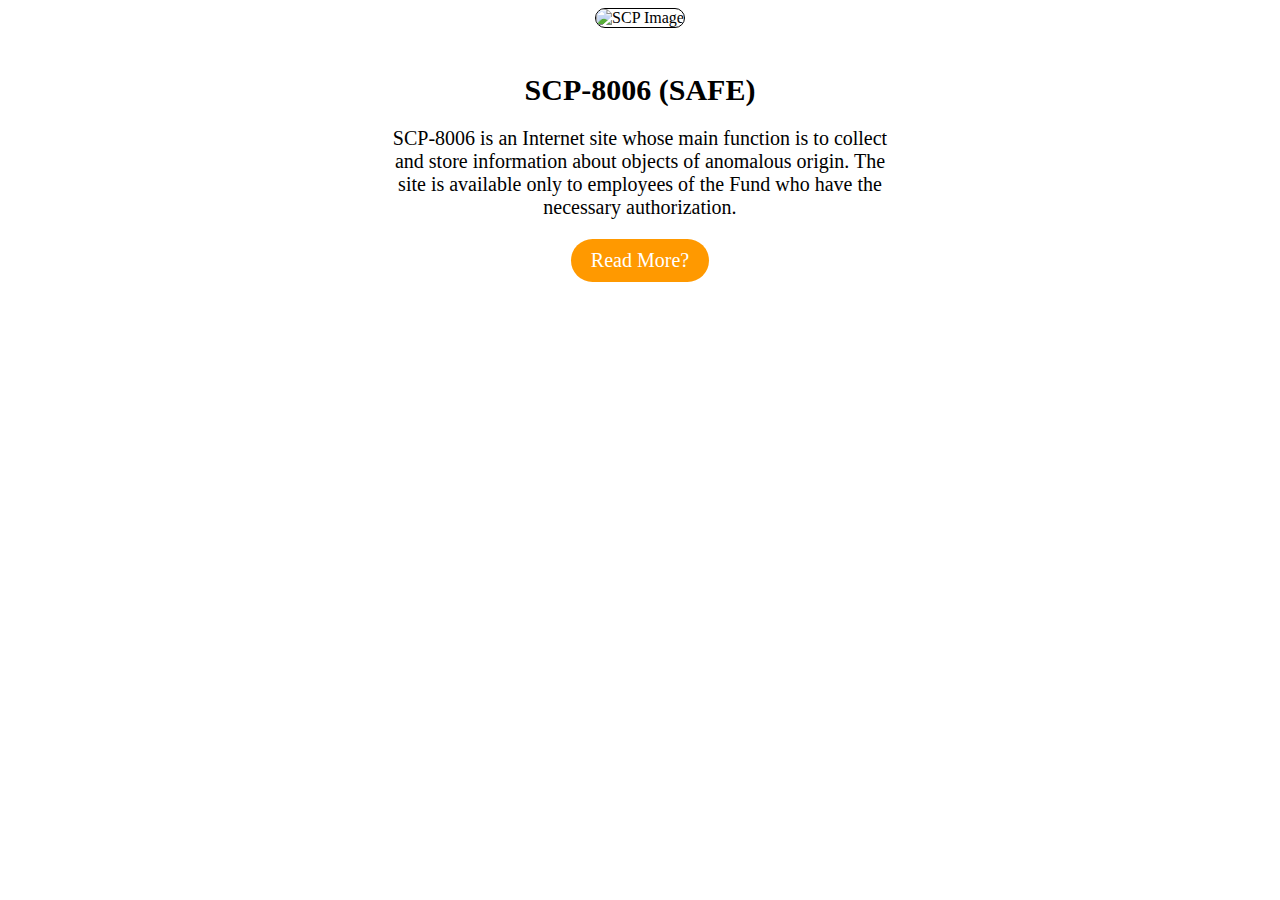
==== 8006-2.html @ 5e5ef567 "Add files via upload" ====
<!DOCTYPE html>
<html>
<head>
 <title>SCP Site</title>
 <link rel="stylesheet" type="text/css" href="style.css">
</head>
<body>
 <div class="container">
  <img src="logo.png" alt="SCP Image">
  <h2>SCP-8006 (SAFE)</h2>
  <p>SCP-8006 is an Internet site whose main function is to collect and store information about objects of anomalous origin. The site is available only to employees of the Fund who have the necessary authorization. </p>
  <a href="REDACTED.html">Read More?</a>
 </div>
</body>
</html>
---- style.css ----
.container {
 width: 500px;
 margin: 0 auto;
 text-align: center;
}

img {
 width: 350px;
 height: 350px;
 border: 1px solid black;
 border-radius: 10px;
 margin-bottom: 20px;
}

h2 {
 font-size: 30px;
 margin-bottom: 10px;
}

p {
 font-size: 20px;
 margin-bottom: 20px;
}

a {
 display: inline-block;
 font-size: 20px;
 padding: 10px 20px;
 background-color: #FF9900;
 color: #fff;
 border-radius: 25px;
 text-decoration: none;
}
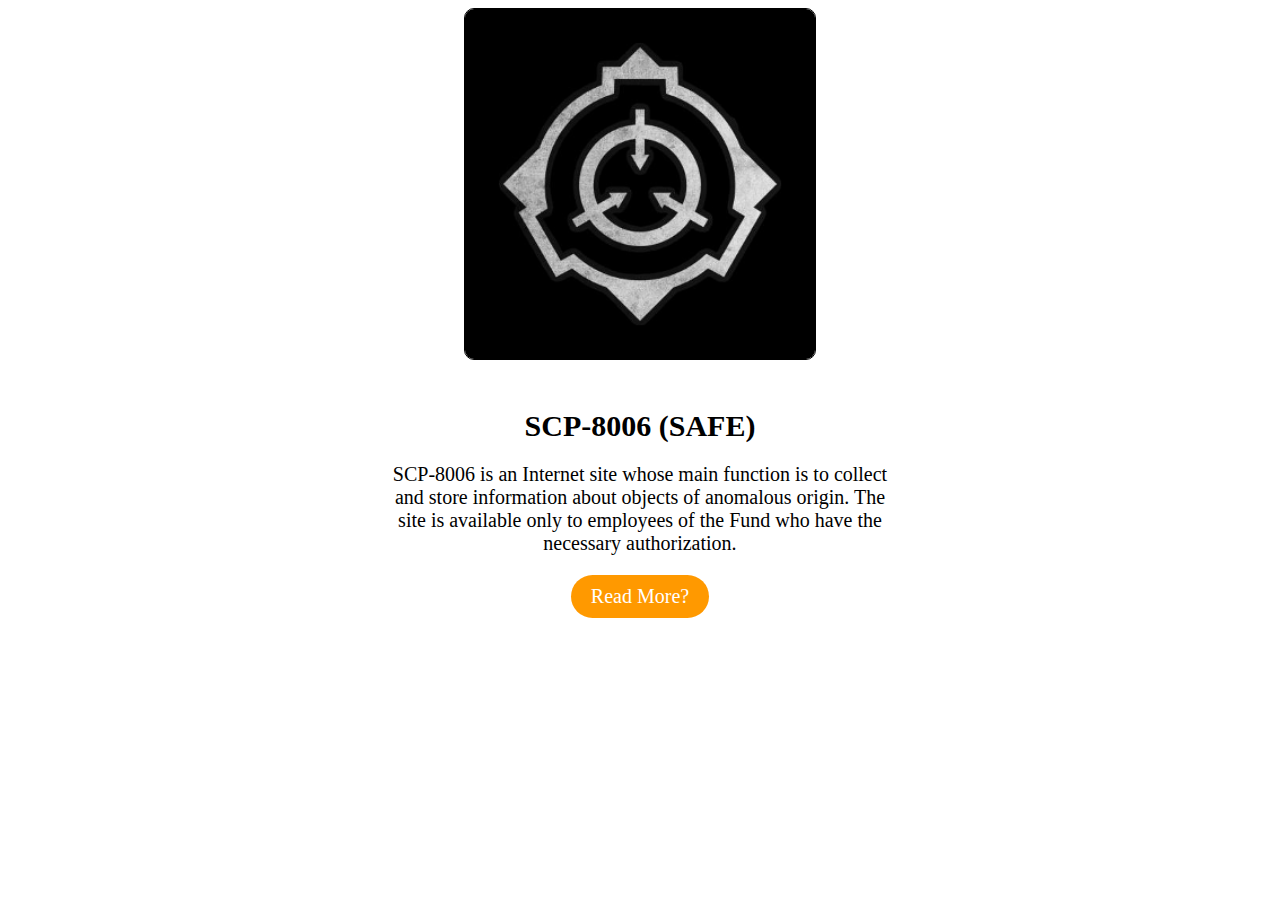
==== commit 8ddc4548: "Update 8006-2.html" ====
--- a/8006-2.html
+++ b/8006-2.html
@@ -6,10 +6,10 @@
 </head>
 <body>
  <div class="container">
-  <img src="logo.png" alt="SCP Image">
+  <img src="Logo.png" alt="SCP Image">
   <h2>SCP-8006 (SAFE)</h2>
   <p>SCP-8006 is an Internet site whose main function is to collect and store information about objects of anomalous origin. The site is available only to employees of the Fund who have the necessary authorization. </p>
   <a href="REDACTED.html">Read More?</a>
  </div>
 </body>
-</html>+</html>
